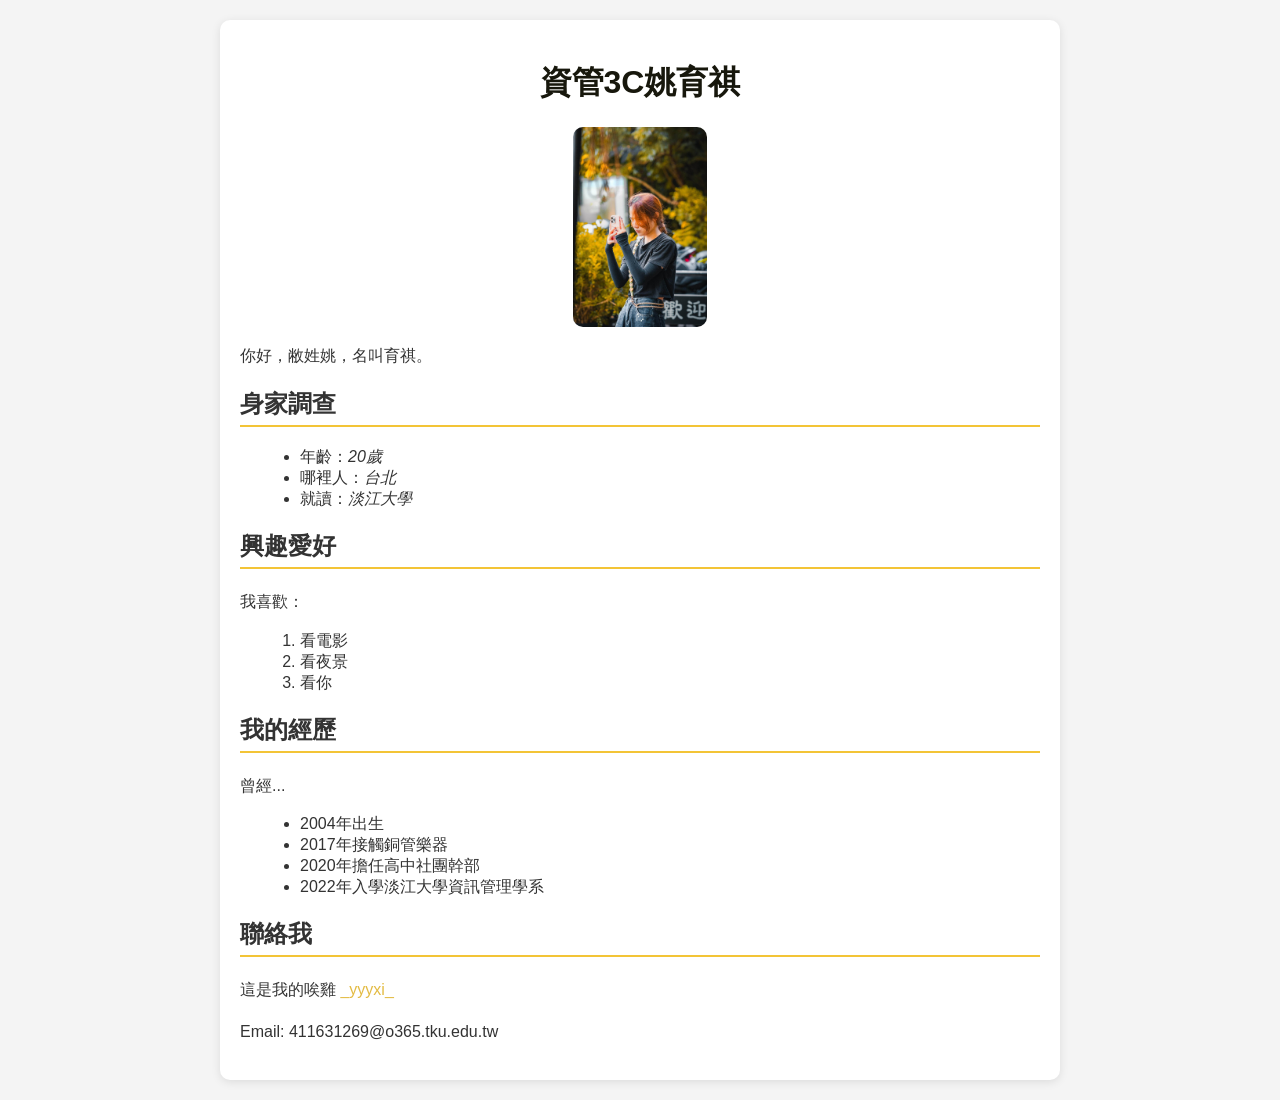
==== about.html @ cbb4aab5 "add my-react-app" ====
<!DOCTYPE html>
<html lang="zh-Hant">
<head>
    <meta charset="UTF-8">
    <meta name="viewport" content="width=device-width, initial-scale=1.0">
    <title>Aboooout ME</title>
    <link rel="stylesheet" href="style.css">
</head>
<body>

    <div class="container">
        <h1>資管3C姚育祺</h1>
        <div style="height:200px">
            <img src="about.jpg" height="100%">
        </div>
        
        <p>你好，敝姓姚，名叫育祺。</p>
        
        <h2>身家調查</h2>
        <ul>
            <li>年齡：<em>20歲</em></li>
            <li>哪裡人：<em>台北</em></li>
            <li>就讀：<em>淡江大學</em></li>
        </ul>
        
        <h2>興趣愛好</h2>
        <p>我喜歡：</p>
        <ol>
            <li>看電影</li>
            <li>看夜景</li>
            <li>看你</li>
        </ol>
        
        <h2>我的經歷</h2>
        <p>曾經...</p>
        <ul>
            <li>2004年出生</li>
            <li>2017年接觸銅管樂器</li>
            <li>2020年擔任高中社團幹部</li>
            <li>2022年入學淡江大學資訊管理學系</li>
        </ul>

        <h2>聯絡我</h2>
        <p>這是我的唉雞 <a href="https://discord.com/channels/@me/1120022730885058591/1286220120729063424">_yyyxi_</a></p>
        <p>Email: 411631269@o365.tku.edu.tw</p>
    </div>

</body>
</html>
---- style.css ----
body {
    font-family: Arial, sans-serif;
    background-color: #f4f4f4;
    margin: 0;
    padding: 20px;
    color: #333;
}
h1 {
    color: #17170c;
    text-align: center;
}
h2 {
    color: #333;
    border-bottom: 2px solid #f3c436;
    padding-bottom: 5px;
}
p {
    line-height: 1.6;
}
ul, ol {
    margin-left: 20px;
}
img {
    display: block;
    margin: 0 auto;
    border-radius: 10px;
}
a {
    color: #e3bb43;
    text-decoration: none;
}
a:hover {
    text-decoration: underline;
}
.container {
    max-width: 800px;
    margin: 0 auto;
    background: rgb(255, 255, 255);
    padding: 20px;
    border-radius: 10px;
    box-shadow: 0 2px 10px rgba(0, 0, 0, 0.1);
}
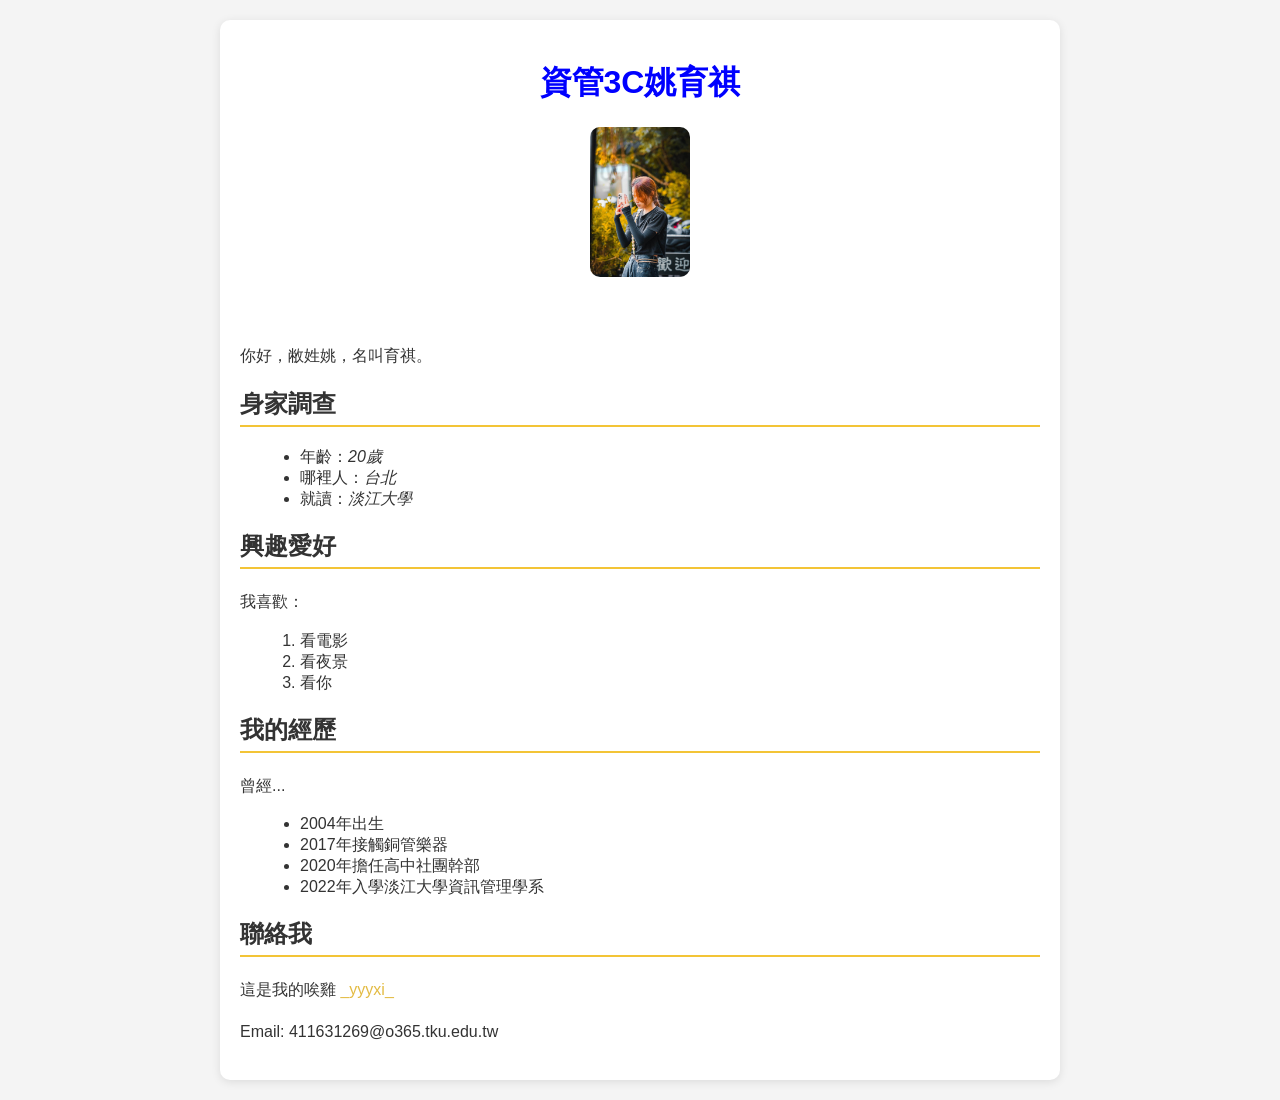
==== commit b4ed90ac: "add my-react-app" ====
--- a/about.html
+++ b/about.html
@@ -8,21 +8,21 @@
 </head>
 <body>
 
-    <div class="container">
-        <h1>資管3C姚育祺</h1>
+    <div class="container" id="about-me">
+        <h1 id="title">資管3C姚育祺</h1>
         <div style="height:200px">
-            <img src="about.jpg" height="100%">
+            <img id="profile-pic" src="about.jpg" height="100%">
         </div>
-        
+
         <p>你好，敝姓姚，名叫育祺。</p>
-        
+
         <h2>身家調查</h2>
         <ul>
             <li>年齡：<em>20歲</em></li>
             <li>哪裡人：<em>台北</em></li>
             <li>就讀：<em>淡江大學</em></li>
         </ul>
-        
+
         <h2>興趣愛好</h2>
         <p>我喜歡：</p>
         <ol>
@@ -30,7 +30,7 @@
             <li>看夜景</li>
             <li>看你</li>
         </ol>
-        
+
         <h2>我的經歷</h2>
         <p>曾經...</p>
         <ul>
@@ -45,5 +45,17 @@
         <p>Email: 411631269@o365.tku.edu.tw</p>
     </div>
 
+    <script>
+        // 使用 document.getElementById 來抓取 DOM 元素
+        const titleElement = document.getElementById('title');
+        const profilePicElement = document.getElementById('profile-pic');
+
+        // 修改標題的顏色
+        titleElement.style.color = 'blue';
+
+        // 修改圖片的高度
+        profilePicElement.style.height = '150px';
+    </script>
+    
 </body>
 </html>
